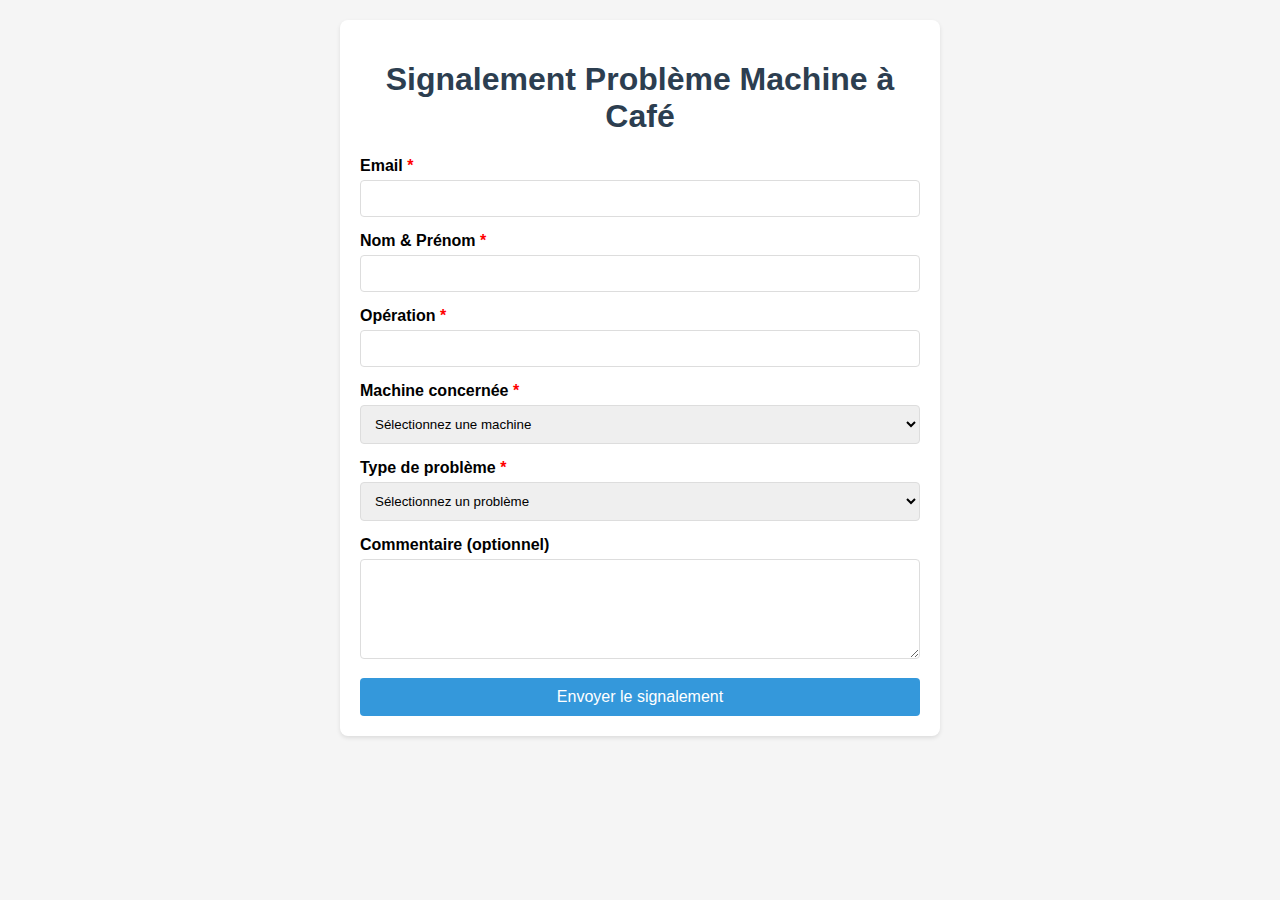
==== index.html @ 1acfd04c "Update index.html" ====
<!DOCTYPE html>
<html lang="fr">
<head>
    <meta charset="UTF-8">
    <meta name="viewport" content="width=device-width, initial-scale=1.0">
    <title>Signalement Problème Machine à Café</title>
    <style>
        body {
            font-family: Arial, sans-serif;
            max-width: 600px;
            margin: 0 auto;
            padding: 20px;
            background-color: #f5f5f5;
        }
        h1 {
            color: #2c3e50;
            text-align: center;
        }
        .form-container {
            background-color: white;
            padding: 20px;
            border-radius: 8px;
            box-shadow: 0 2px 4px rgba(0,0,0,0.1);
        }
        .form-group {
            margin-bottom: 15px;
        }
        label {
            display: block;
            margin-bottom: 5px;
            font-weight: bold;
        }
        select, input, textarea {
            width: 100%;
            padding: 10px;
            border: 1px solid #ddd;
            border-radius: 4px;
            box-sizing: border-box;
        }
        textarea {
            height: 100px;
        }
        button {
            background-color: #3498db;
            color: white;
            border: none;
            padding: 10px 15px;
            border-radius: 4px;
            cursor: pointer;
            font-size: 16px;
            width: 100%;
        }
        button:hover {
            background-color: #2980b9;
        }
        .confirmation {
            display: none;
            background-color: #2ecc71;
            color: white;
            padding: 15px;
            border-radius: 4px;
            text-align: center;
            margin-top: 20px;
        }
        .required:after {
            content: " *";
            color: red;
        }
    </style>
</head>
<body>
    <div class="form-container">
        <h1>Signalement Problème Machine à Café</h1>
        
        <form id="reportForm">
            <div class="form-group">
                <label for="email" class="required">Email</label>
                <input type="email" id="email" name="email" required>
            </div>
            
            <div class="form-group">
                <label for="name" class="required">Nom & Prénom</label>
                <input type="text" id="name" name="name" required>
            </div>
            
            <div class="form-group">
                <label for="operation" class="required">Opération</label>
                <input type="text" id="operation" name="operation" required>
            </div>
            
            <div class="form-group">
                <label for="machine" class="required">Machine concernée</label>
                <select id="machine" name="machine" required>
                    <option value="">Sélectionnez une machine</option>
                </select>
            </div>
            
            <div class="form-group">
                <label for="problem" class="required">Type de problème</label>
                <select id="problem" name="problem" required>
                    <option value="">Sélectionnez un problème</option>
                </select>
            </div>
            
            <div class="form-group">
                <label for="comment">Commentaire (optionnel)</label>
                <textarea id="comment" name="comment"></textarea>
            </div>
            
            <button type="submit">Envoyer le signalement</button>
        </form>
        
        <div id="confirmation" class="confirmation">
            Merci pour votre signalement ! Il a bien été enregistré.
        </div>
    </div>

    <script>
        const APPS_SCRIPT_URL = "https://script.google.com/macros/s/AKFycb24KWycKz5FLVLkN2UTTX0Qf0lg1rDYV-HDOsZa07JFysRzMwZjiMQI_qsNTw/exec";

        async function loadConfig() {
            try {
                console.log("Tentative de chargement des données depuis:", APPS_SCRIPT_URL);
                const response = await fetch(APPS_SCRIPT_URL, {
                    method: "GET"
                });
                if (!response.ok) {
                    throw new Error(`Erreur HTTP: ${response.status} ${response.statusText}`);
                }
                const data = await response.json();
                console.log("Données reçues:", data);

                if (!data.machines || !data.problems) {
                    throw new Error("Données incomplètes : 'machines' ou 'problems' manquant");
                }

                console.log("Remplissage du menu 'machine' avec:", data.machines);
                populateDropdown("machine", data.machines);
                console.log("Remplissage du menu 'problem' avec:", data.problems);
                populateDropdown("problem", data.problems);
            } catch (error) {
                console.error("Erreur lors du chargement de la configuration:", error);
                alert("Impossible de charger les données. Veuillez réessayer plus tard.");
            }
        }

        function populateDropdown(id, items) {
            const dropdown = document.getElementById(id);
            if (!dropdown) {
                console.error(`Élément avec l'ID '${id}' non trouvé`);
                return;
            }
            console.log(`Ajout des options à l'élément '${id}':`, items);
            items.forEach(item => {
                const option = document.createElement("option");
                option.value = item;
                option.textContent = item;
                dropdown.appendChild(option);
            });
            console.log(`Options ajoutées à '${id}'. Nombre total d'options:`, dropdown.options.length);
        }

        async function submitForm(formData) {
            try {
                const response = await fetch(APPS_SCRIPT_URL, {
                    method: "POST",
                    headers: {
                        "Content-Type": "application/json"
                    },
                    body: JSON.stringify(formData)
                });
                const result = await response.text();
                
                return result === "Signalement envoyé avec succès";
            } catch (error) {
                console.error("Erreur lors de l'envoi du formulaire:", error);
                return false;
            }
        }

        document.getElementById("reportForm").addEventListener("submit", async function(e) {
            e.preventDefault();
            
            const formData = {
                email: document.getElementById("email").value,
                name: document.getElementById("name").value,
                operation: document.getElementById("operation").value,
                machine: document.getElementById("machine").value,
                problem: document.getElementById("problem").value,
                comment: document.getElementById("comment").value
            };
            
            const success = await submitForm(formData);
            
            if (success) {
                document.getElementById("reportForm").style.display = "none";
                document.getElementById("confirmation").style.display = "block";
                
                setTimeout(() => {
                    document.getElementById("reportForm").reset();
                    document.getElementById("reportForm").style.display = "block";
                    document.getElementById("confirmation").style.display = "none";
                }, 3000);
            } else {
                alert("Une erreur est survenue lors de l'envoi. Veuillez réessayer.");
            }
        });

        document.addEventListener("DOMContentLoaded", function() {
            loadConfig();
        });
    </script>
</body>
</html>
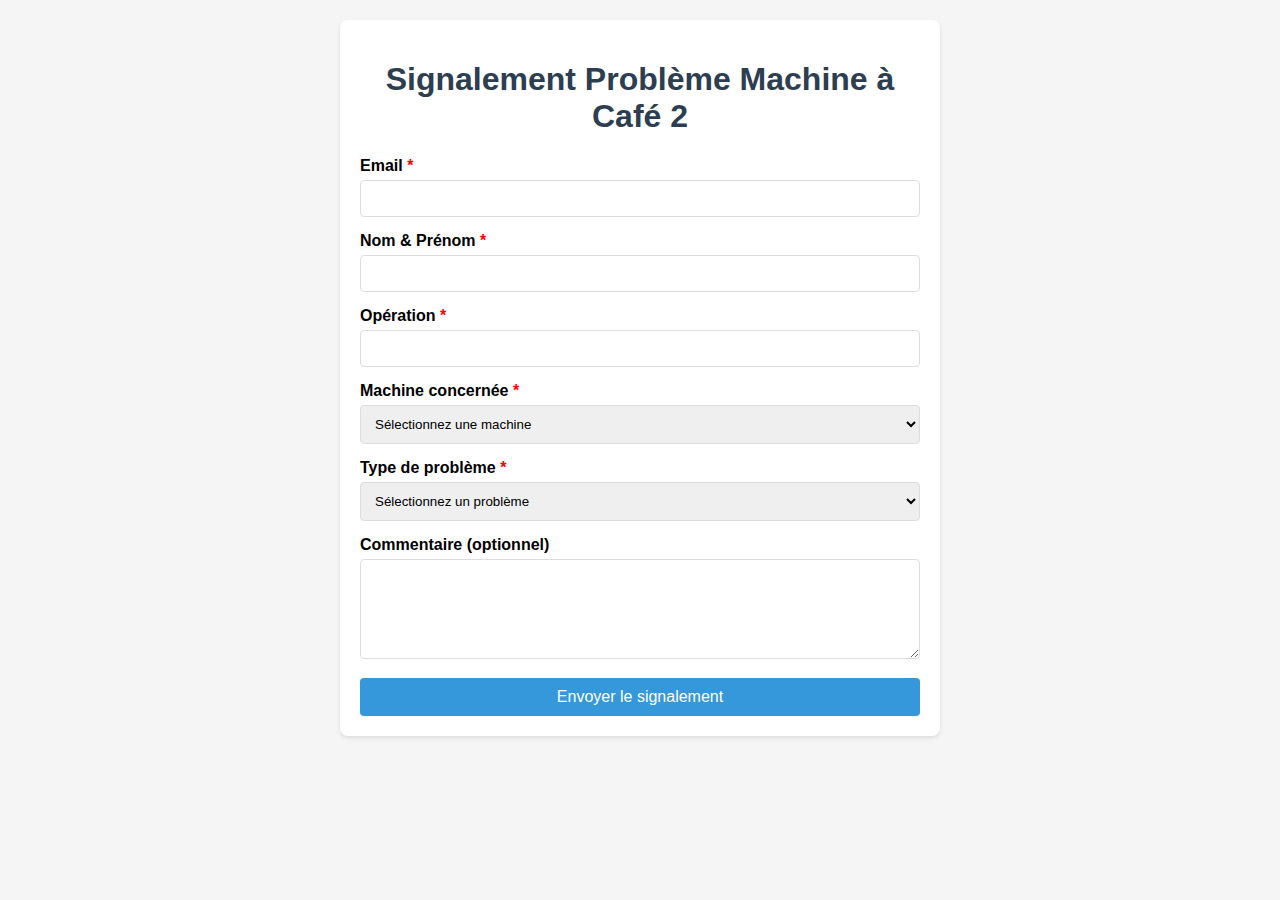
==== commit 5d7c5ea4: "Update index.html" ====
--- a/index.html
+++ b/index.html
@@ -3,7 +3,7 @@
 <head>
     <meta charset="UTF-8">
     <meta name="viewport" content="width=device-width, initial-scale=1.0">
-    <title>Signalement Problème Machine à Café</title>
+    <title>Signalement Problème Machine à Café 2</title>
     <style>
         body {
             font-family: Arial, sans-serif;
@@ -70,7 +70,7 @@
 </head>
 <body>
     <div class="form-container">
-        <h1>Signalement Problème Machine à Café</h1>
+        <h1>Signalement Problème Machine à Café 2</h1>
         
         <form id="reportForm">
             <div class="form-group">
@@ -116,7 +116,7 @@
     </div>
 
     <script>
-        const APPS_SCRIPT_URL = "https://script.google.com/macros/s/AKFycb24KWycKz5FLVLkN2UTTX0Qf0lg1rDYV-HDOsZa07JFysRzMwZjiMQI_qsNTw/exec";
+        const APPS_SCRIPT_URL = "https://script.google.com/macros/s/AKfycbyVSbX0Yzapo7fUnaHbU-ULPuH56JdshUShAcuEidCsacEUISpNyWuTeNPZP-TzMgUE/exec";
 
         async function loadConfig() {
             try {
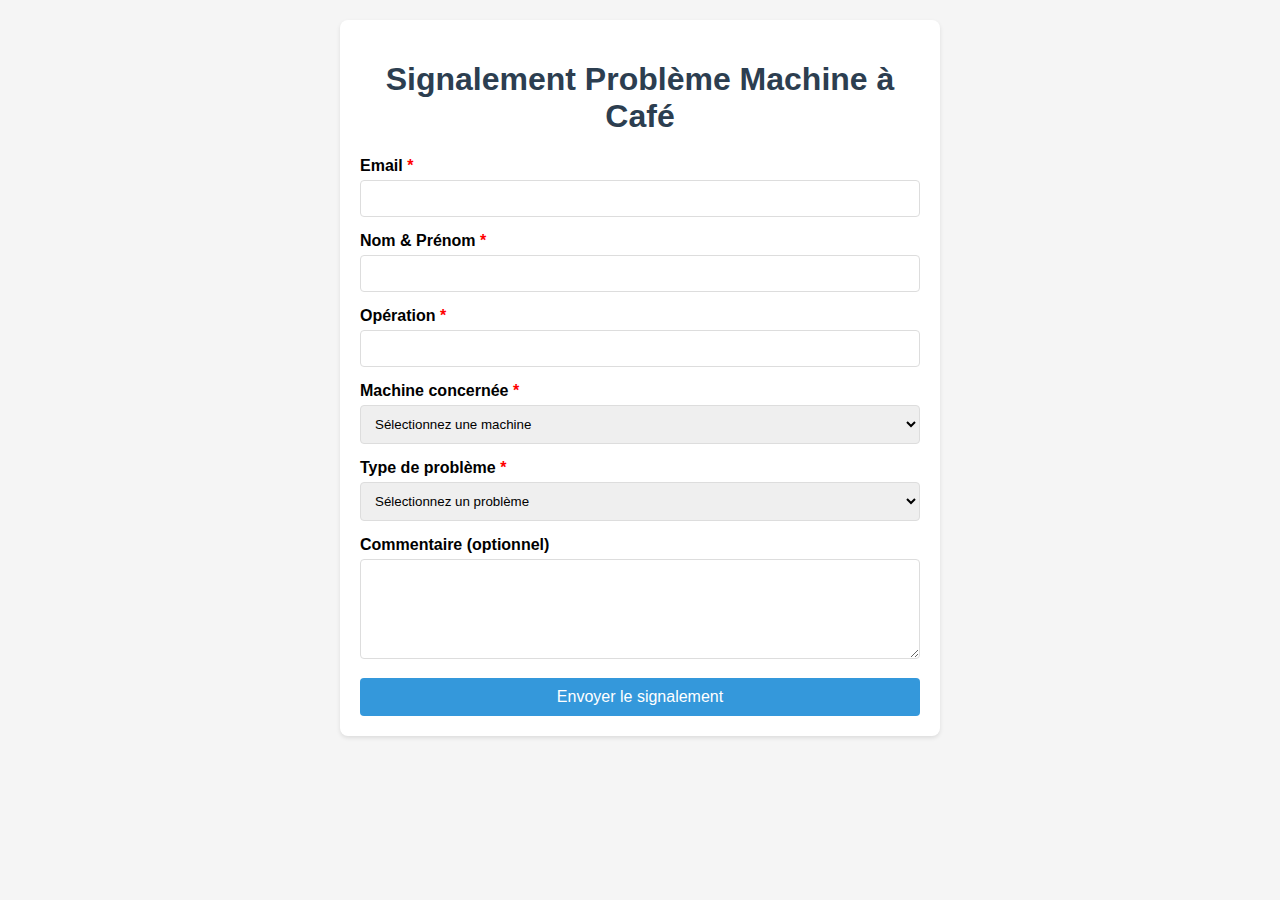
==== commit 6228d6e2: "Update index.html" ====
--- a/index.html
+++ b/index.html
@@ -3,7 +3,7 @@
 <head>
     <meta charset="UTF-8">
     <meta name="viewport" content="width=device-width, initial-scale=1.0">
-    <title>Signalement Problème Machine à Café 2</title>
+    <title>Signalement Problème Machine à Café</title>
     <style>
         body {
             font-family: Arial, sans-serif;
@@ -70,7 +70,7 @@
 </head>
 <body>
     <div class="form-container">
-        <h1>Signalement Problème Machine à Café 2</h1>
+        <h1>Signalement Problème Machine à Café</h1>
         
         <form id="reportForm">
             <div class="form-group">
@@ -92,6 +92,12 @@
                 <label for="machine" class="required">Machine concernée</label>
                 <select id="machine" name="machine" required>
                     <option value="">Sélectionnez une machine</option>
+                    <option value="bas a gauche">bas a gauche</option>
+                    <option value="bas a droite">bas a droite</option>
+                    <option value="R0">R0</option>
+                    <option value="R1">R1</option>
+                    <option value="R2">R2</option>
+                    <option value="R3">R3</option>
                 </select>
             </div>
             
@@ -99,6 +105,9 @@
                 <label for="problem" class="required">Type de problème</label>
                 <select id="problem" name="problem" required>
                     <option value="">Sélectionnez un problème</option>
+                    <option value="Pas de gobelet">Pas de gobelet</option>
+                    <option value="Gobelet vide">Gobelet vide</option>
+                    <option value="Pb de rechargement">Pb de rechargement</option>
                 </select>
             </div>
             
@@ -116,62 +125,42 @@
     </div>
 
     <script>
-        const APPS_SCRIPT_URL = "https://script.google.com/macros/s/AKfycbyVSbX0Yzapo7fUnaHbU-ULPuH56JdshUShAcuEidCsacEUISpNyWuTeNPZP-TzMgUE/exec";
-
-        async function loadConfig() {
-            try {
-                console.log("Tentative de chargement des données depuis:", APPS_SCRIPT_URL);
-                const response = await fetch(APPS_SCRIPT_URL, {
-                    method: "GET"
-                });
-                if (!response.ok) {
-                    throw new Error(`Erreur HTTP: ${response.status} ${response.statusText}`);
-                }
-                const data = await response.json();
-                console.log("Données reçues:", data);
-
-                if (!data.machines || !data.problems) {
-                    throw new Error("Données incomplètes : 'machines' ou 'problems' manquant");
-                }
-
-                console.log("Remplissage du menu 'machine' avec:", data.machines);
-                populateDropdown("machine", data.machines);
-                console.log("Remplissage du menu 'problem' avec:", data.problems);
-                populateDropdown("problem", data.problems);
-            } catch (error) {
-                console.error("Erreur lors du chargement de la configuration:", error);
-                alert("Impossible de charger les données. Veuillez réessayer plus tard.");
-            }
-        }
-
-        function populateDropdown(id, items) {
-            const dropdown = document.getElementById(id);
-            if (!dropdown) {
-                console.error(`Élément avec l'ID '${id}' non trouvé`);
-                return;
-            }
-            console.log(`Ajout des options à l'élément '${id}':`, items);
-            items.forEach(item => {
-                const option = document.createElement("option");
-                option.value = item;
-                option.textContent = item;
-                dropdown.appendChild(option);
-            });
-            console.log(`Options ajoutées à '${id}'. Nombre total d'options:`, dropdown.options.length);
-        }
+        // URL de ton Google Form (remplace par la tienne)
+        const GOOGLE_FORM_URL = "https://docs.google.com/forms/u/0/d/e/1FAIpQLSf3dNVEoaTqUm7NxJZzMq6V5B3X0p9LV-aQizRbos4JuMQVuw/formResponse";
+        
+        // IDs des champs du Google Form (remplace par les tiens)
+        const FORM_ENTRY_IDS = {
+            email: "entry.399583258",
+            name: "entry.1187030162",
+            operation: "entry.1562824809",
+            machine: "entry.93618033",
+            problem: "entry.1139719107",
+            comment: "entry.2065275832"
+        };
 
         async function submitForm(formData) {
+            const formUrl = GOOGLE_FORM_URL;
+            const queryParams = new URLSearchParams();
+            
+            // Ajouter les réponses aux paramètres
+            for (const [key, value] of Object.entries(formData)) {
+                if (FORM_ENTRY_IDS[key]) {
+                    queryParams.append(FORM_ENTRY_IDS[key], value);
+                }
+            }
+            
             try {
-                const response = await fetch(APPS_SCRIPT_URL, {
+                const response = await fetch(formUrl, {
                     method: "POST",
+                    mode: "no-cors", // Utilise no-cors pour éviter les problèmes CORS
                     headers: {
-                        "Content-Type": "application/json"
+                        "Content-Type": "application/x-www-form-urlencoded"
                     },
-                    body: JSON.stringify(formData)
+                    body: queryParams.toString()
                 });
-                const result = await response.text();
                 
-                return result === "Signalement envoyé avec succès";
+                // Puisque mode: "no-cors" ne permet pas de lire la réponse, on suppose que ça a réussi
+                return true;
             } catch (error) {
                 console.error("Erreur lors de l'envoi du formulaire:", error);
                 return false;
@@ -205,10 +194,6 @@
                 alert("Une erreur est survenue lors de l'envoi. Veuillez réessayer.");
             }
         });
-
-        document.addEventListener("DOMContentLoaded", function() {
-            loadConfig();
-        });
     </script>
 </body>
 </html>
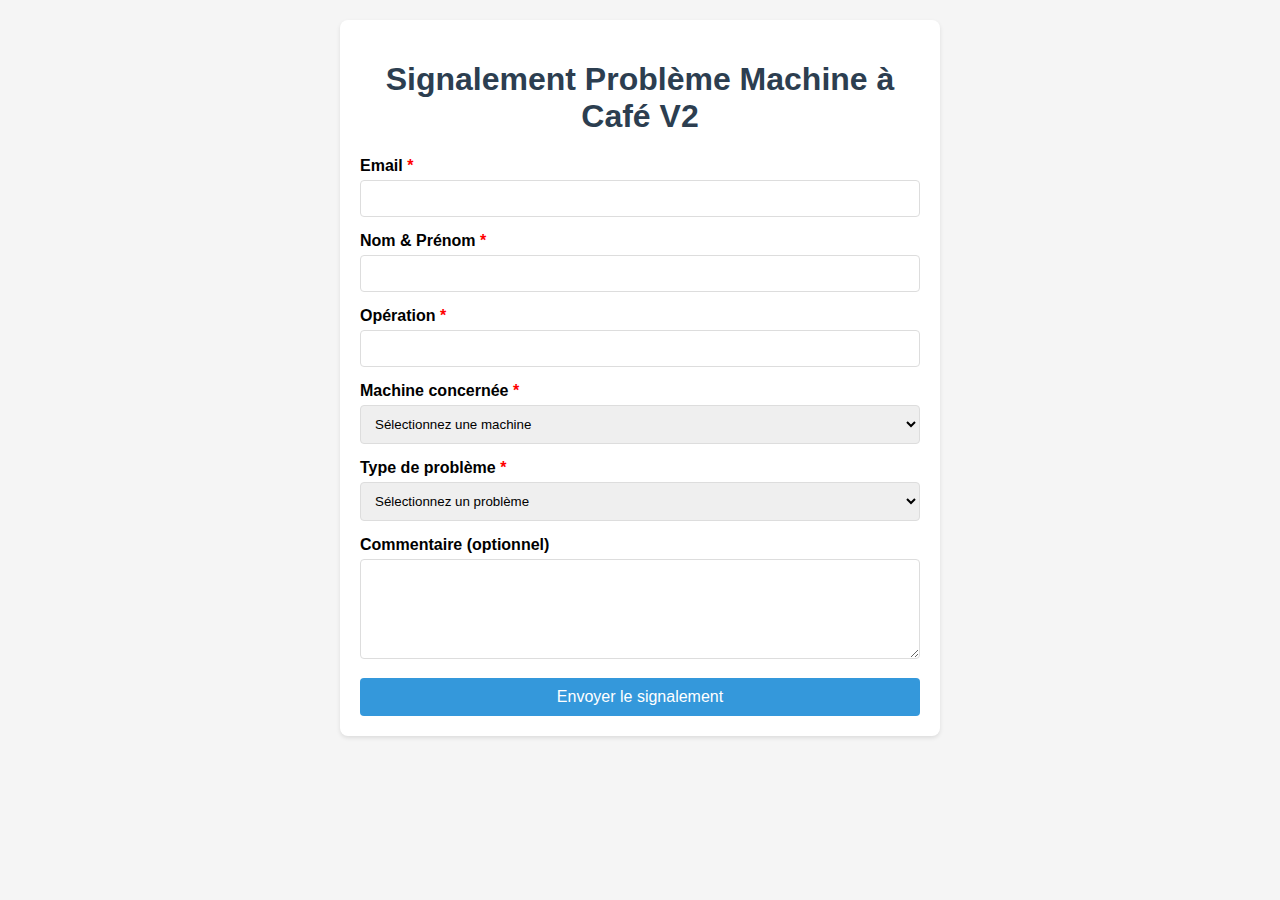
==== commit d08c88b1: "Update index.html" ====
--- a/index.html
+++ b/index.html
@@ -70,27 +70,27 @@
 </head>
 <body>
     <div class="form-container">
-        <h1>Signalement Problème Machine à Café</h1>
+        <h1>Signalement Problème Machine à Café V2</h1>
         
-        <form id="reportForm">
+        <form id="reportForm" action="https://docs.google.com/forms/d/e/1FAIpQLSf3dNVEoaTqUm7NxJZzMq6V5B3X0p9LV-aQizRbos4JuMQVuw/formResponse" method="POST" target="hidden_iframe">
             <div class="form-group">
                 <label for="email" class="required">Email</label>
-                <input type="email" id="email" name="email" required>
+                <input type="email" id="email" name="entry.399583258" required>
             </div>
             
             <div class="form-group">
                 <label for="name" class="required">Nom & Prénom</label>
-                <input type="text" id="name" name="name" required>
+                <input type="text" id="name" name="entry.1187030162" required>
             </div>
             
             <div class="form-group">
                 <label for="operation" class="required">Opération</label>
-                <input type="text" id="operation" name="operation" required>
+                <input type="text" id="operation" name="entry.1562824809" required>
             </div>
             
             <div class="form-group">
                 <label for="machine" class="required">Machine concernée</label>
-                <select id="machine" name="machine" required>
+                <select id="machine" name="entry.1139719107" required>
                     <option value="">Sélectionnez une machine</option>
                     <option value="bas a gauche">bas a gauche</option>
                     <option value="bas a droite">bas a droite</option>
@@ -103,7 +103,7 @@
             
             <div class="form-group">
                 <label for="problem" class="required">Type de problème</label>
-                <select id="problem" name="problem" required>
+                <select id="problem" name="entry.2065275832" required>
                     <option value="">Sélectionnez un problème</option>
                     <option value="Pas de gobelet">Pas de gobelet</option>
                     <option value="Gobelet vide">Gobelet vide</option>
@@ -113,7 +113,7 @@
             
             <div class="form-group">
                 <label for="comment">Commentaire (optionnel)</label>
-                <textarea id="comment" name="comment"></textarea>
+                <textarea id="comment" name="entry.93618033"></textarea>
             </div>
             
             <button type="submit">Envoyer le signalement</button>
@@ -124,75 +124,21 @@
         </div>
     </div>
 
+    <!-- Iframe caché pour gérer la soumission -->
+    <iframe name="hidden_iframe" style="display: none;"></iframe>
+
     <script>
-        // URL de ton Google Form (remplace par la tienne)
-        const GOOGLE_FORM_URL = "https://docs.google.com/forms/u/0/d/e/1FAIpQLSf3dNVEoaTqUm7NxJZzMq6V5B3X0p9LV-aQizRbos4JuMQVuw/formResponse";
-        
-        // IDs des champs du Google Form (remplace par les tiens)
-        const FORM_ENTRY_IDS = {
-            email: "entry.399583258",
-            name: "entry.1187030162",
-            operation: "entry.1562824809",
-            machine: "entry.93618033",
-            problem: "entry.1139719107",
-            comment: "entry.2065275832"
-        };
-
-        async function submitForm(formData) {
-            const formUrl = GOOGLE_FORM_URL;
-            const queryParams = new URLSearchParams();
+        document.getElementById("reportForm").addEventListener("submit", function(e) {
+            // Afficher le message de confirmation immédiatement après la soumission
+            document.getElementById("reportForm").style.display = "none";
+            document.getElementById("confirmation").style.display = "block";
             
-            // Ajouter les réponses aux paramètres
-            for (const [key, value] of Object.entries(formData)) {
-                if (FORM_ENTRY_IDS[key]) {
-                    queryParams.append(FORM_ENTRY_IDS[key], value);
-                }
-            }
-            
-            try {
-                const response = await fetch(formUrl, {
-                    method: "POST",
-                    mode: "no-cors", // Utilise no-cors pour éviter les problèmes CORS
-                    headers: {
-                        "Content-Type": "application/x-www-form-urlencoded"
-                    },
-                    body: queryParams.toString()
-                });
-                
-                // Puisque mode: "no-cors" ne permet pas de lire la réponse, on suppose que ça a réussi
-                return true;
-            } catch (error) {
-                console.error("Erreur lors de l'envoi du formulaire:", error);
-                return false;
-            }
-        }
-
-        document.getElementById("reportForm").addEventListener("submit", async function(e) {
-            e.preventDefault();
-            
-            const formData = {
-                email: document.getElementById("email").value,
-                name: document.getElementById("name").value,
-                operation: document.getElementById("operation").value,
-                machine: document.getElementById("machine").value,
-                problem: document.getElementById("problem").value,
-                comment: document.getElementById("comment").value
-            };
-            
-            const success = await submitForm(formData);
-            
-            if (success) {
-                document.getElementById("reportForm").style.display = "none";
-                document.getElementById("confirmation").style.display = "block";
-                
-                setTimeout(() => {
-                    document.getElementById("reportForm").reset();
-                    document.getElementById("reportForm").style.display = "block";
-                    document.getElementById("confirmation").style.display = "none";
-                }, 3000);
-            } else {
-                alert("Une erreur est survenue lors de l'envoi. Veuillez réessayer.");
-            }
+            // Réinitialiser le formulaire après 3 secondes
+            setTimeout(() => {
+                document.getElementById("reportForm").reset();
+                document.getElementById("reportForm").style.display = "block";
+                document.getElementById("confirmation").style.display = "none";
+            }, 3000);
         });
     </script>
 </body>
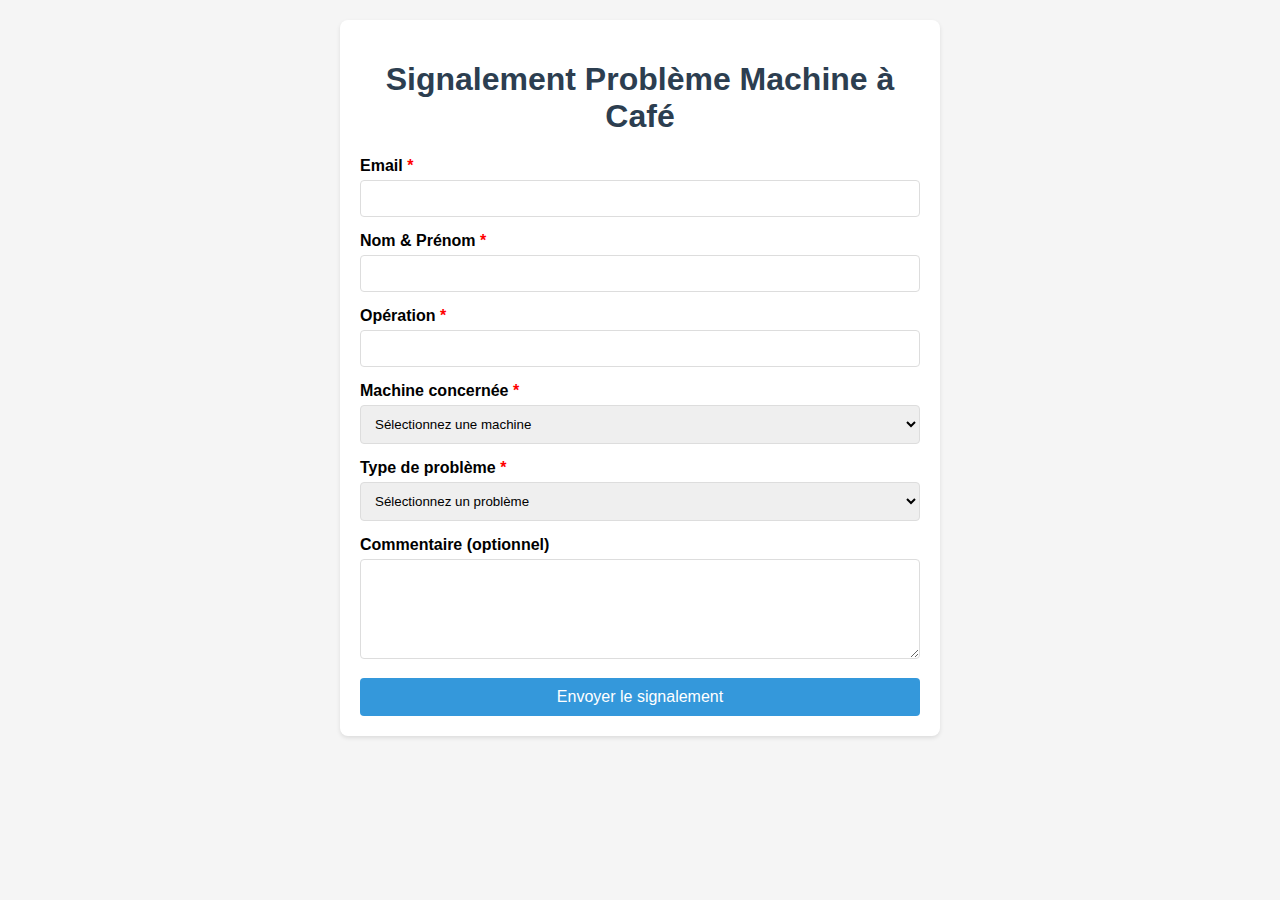
==== commit 371178db: "Update index.html" ====
--- a/index.html
+++ b/index.html
@@ -70,7 +70,7 @@
 </head>
 <body>
     <div class="form-container">
-        <h1>Signalement Problème Machine à Café V2</h1>
+        <h1>Signalement Problème Machine à Café</h1>
         
         <form id="reportForm" action="https://docs.google.com/forms/d/e/1FAIpQLSf3dNVEoaTqUm7NxJZzMq6V5B3X0p9LV-aQizRbos4JuMQVuw/formResponse" method="POST" target="hidden_iframe">
             <div class="form-group">
@@ -98,6 +98,7 @@
                     <option value="R1">R1</option>
                     <option value="R2">R2</option>
                     <option value="R3">R3</option>
+                    <option value="RJ1">RJ1</option>
                 </select>
             </div>
             
@@ -125,11 +126,11 @@
     </div>
 
     <!-- Iframe caché pour gérer la soumission -->
-    <iframe name="hidden_iframe" style="display: none;"></iframe>
+    <iframe name="hidden_iframe" style="display: none;" onload="onFormSubmit()"></iframe>
 
     <script>
-        document.getElementById("reportForm").addEventListener("submit", function(e) {
-            // Afficher le message de confirmation immédiatement après la soumission
+        function onFormSubmit() {
+            // Afficher le message de confirmation après la soumission
             document.getElementById("reportForm").style.display = "none";
             document.getElementById("confirmation").style.display = "block";
             
@@ -139,7 +140,7 @@
                 document.getElementById("reportForm").style.display = "block";
                 document.getElementById("confirmation").style.display = "none";
             }, 3000);
-        });
+        }
     </script>
 </body>
 </html>
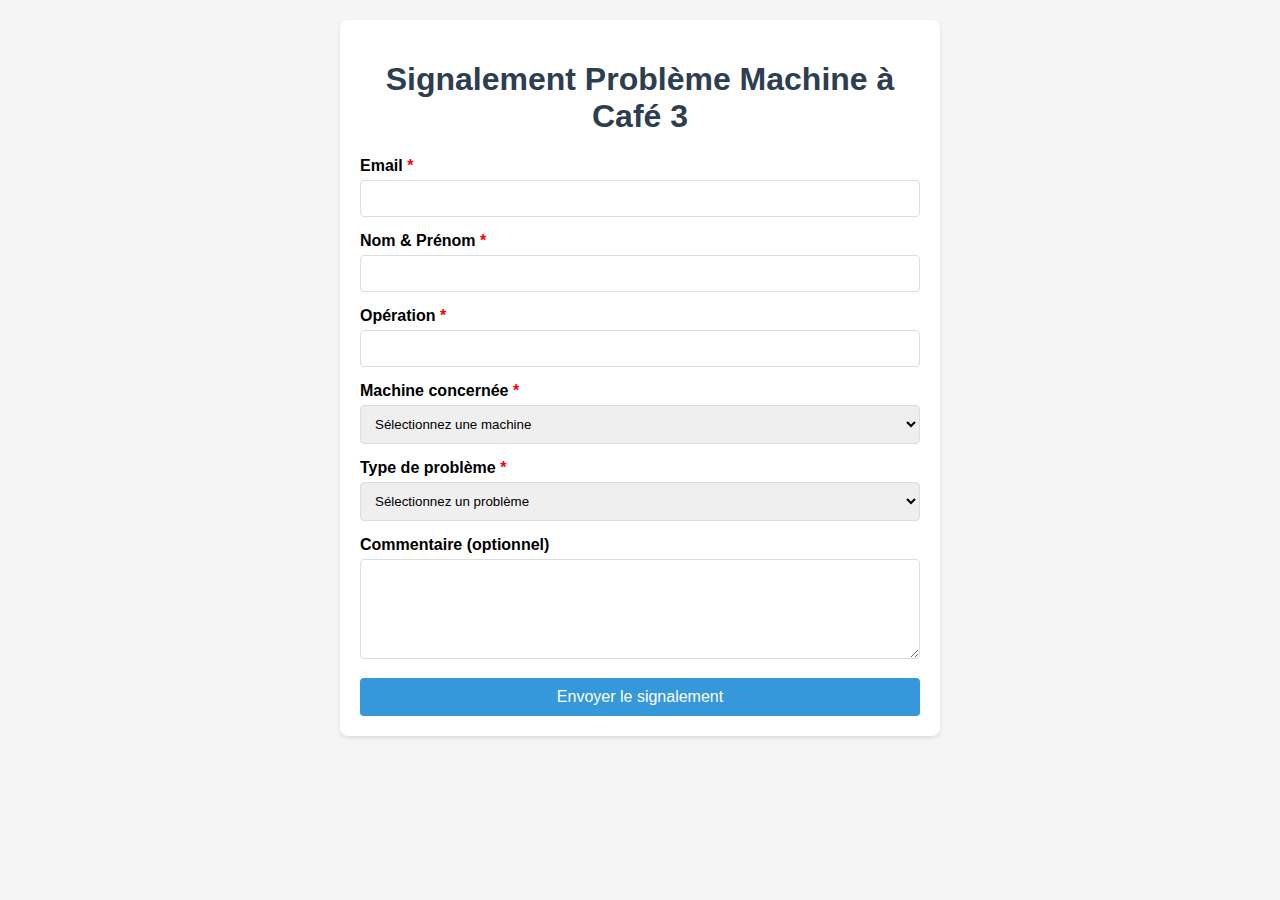
==== commit c979e992: "Update index.html" ====
--- a/index.html
+++ b/index.html
@@ -70,7 +70,7 @@
 </head>
 <body>
     <div class="form-container">
-        <h1>Signalement Problème Machine à Café</h1>
+        <h1>Signalement Problème Machine à Café 3</h1>
         
         <form id="reportForm" action="https://docs.google.com/forms/d/e/1FAIpQLSf3dNVEoaTqUm7NxJZzMq6V5B3X0p9LV-aQizRbos4JuMQVuw/formResponse" method="POST" target="hidden_iframe">
             <div class="form-group">
